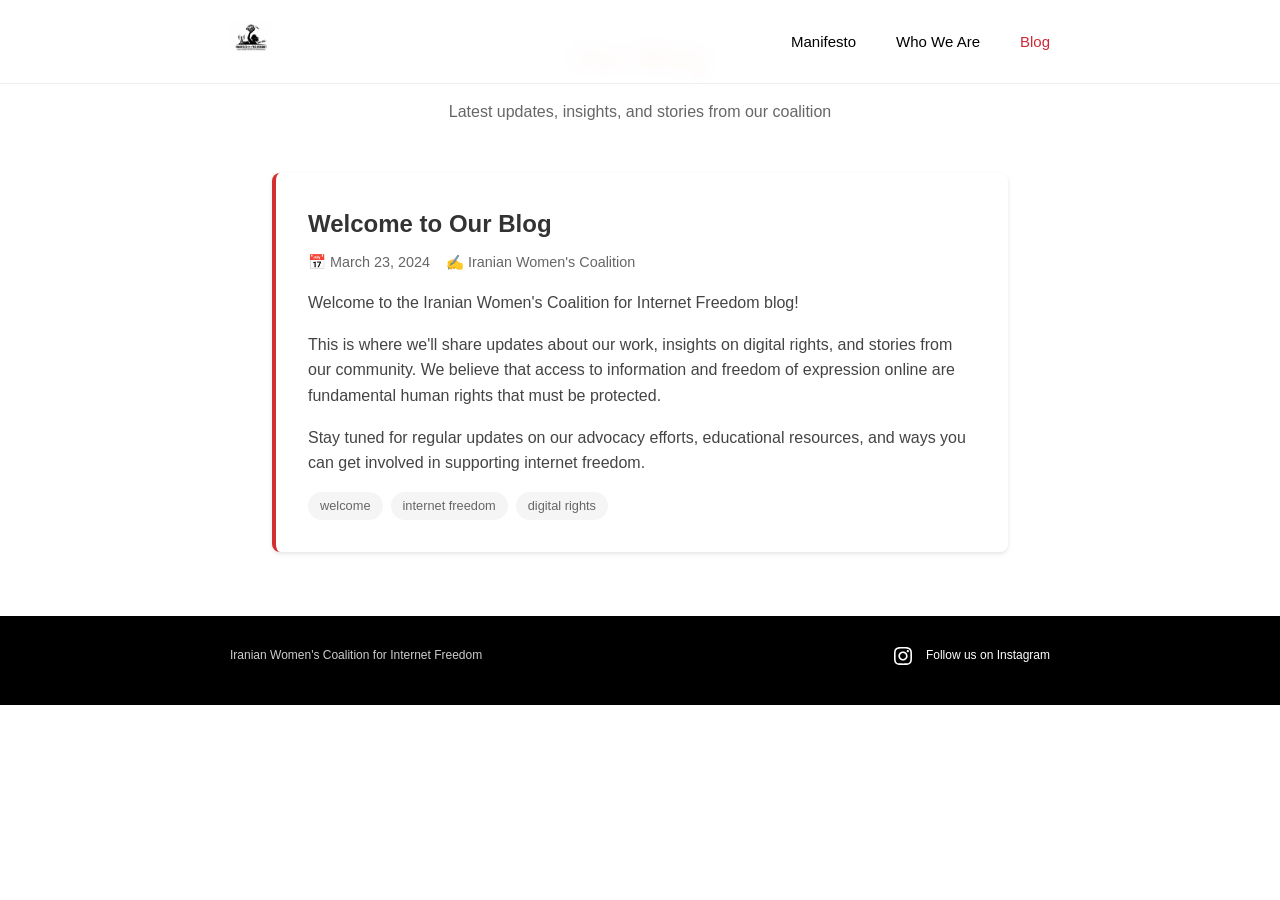
==== blog.html @ d1f53f7b "Add files via upload" ====
<!DOCTYPE html>
<html lang="en">
<head>
    <meta charset="UTF-8">
    <meta name="viewport" content="width=device-width, initial-scale=1.0">
    <title>Blog - Iranian Women's Coalition for Internet Freedom</title>
    <meta name="description" content="Latest updates, news and insights from the Iranian Women's Coalition for Internet Freedom">
    <meta name="keywords" content="Iranian women, internet freedom, digital rights, censorship, surveillance, human rights, blog, updates">
    <meta name="author" content="Iranian Women's Coalition for Internet Freedom">

    <!-- Open Graph / Facebook -->
    <meta property="og:type" content="website">
    <meta property="og:url" content="https://www.iranianwomen4internet.org/blog.html">
    <meta property="og:title" content="Blog - Iranian Women's Coalition for Internet Freedom">
    <meta property="og:description" content="Latest updates, news and insights from the Iranian Women's Coalition for Internet Freedom">
    <meta property="og:image" content="https://www.iranianwomen4internet.org/assets/images/logo.png">
    <meta property="og:site_name" content="Iranian Women's Coalition for Internet Freedom">
    <meta property="og:locale" content="en_US">

    <!-- Twitter -->
    <meta property="twitter:card" content="summary_large_image">
    <meta property="twitter:url" content="https://www.iranianwomen4internet.org/blog.html">
    <meta property="twitter:title" content="Blog - Iranian Women's Coalition for Internet Freedom">
    <meta property="twitter:description" content="Latest updates, news and insights from the Iranian Women's Coalition for Internet Freedom">
    <meta property="twitter:image" content="https://www.iranianwomen4internet.org/assets/images/logo.png">

    <link rel="canonical" href="https://www.iranianwomen4internet.org/blog.html">
    <meta name="robots" content="index, follow">

    <link rel="stylesheet" href="styles.css">
    <style>
        .blog-container {
            max-width: 800px;
            margin: 0 auto;
            padding: 2rem;
        }

        .blog-header {
            text-align: center;
            margin-bottom: 3rem;
        }

        .blog-header h1 {
            color: #d32f2f;
            margin-bottom: 1rem;
        }

        .blog-post {
            background: white;
            border-radius: 8px;
            padding: 2rem;
            margin-bottom: 2rem;
            box-shadow: 0 2px 4px rgba(0,0,0,0.1);
            border-left: 4px solid #d32f2f;
        }

        .blog-post h2 {
            color: #333;
            margin-bottom: 0.5rem;
        }

        .blog-meta {
            color: #666;
            font-size: 0.9rem;
            margin-bottom: 1rem;
            display: flex;
            gap: 1rem;
        }

        .blog-content {
            line-height: 1.6;
            color: #444;
        }

        .blog-content p {
            margin-bottom: 1rem;
        }

        .blog-tags {
            margin-top: 1rem;
            display: flex;
            gap: 0.5rem;
            flex-wrap: wrap;
        }

        .tag {
            background: #f5f5f5;
            color: #666;
            padding: 0.25rem 0.75rem;
            border-radius: 15px;
            font-size: 0.8rem;
        }

        .no-posts {
            text-align: center;
            color: #666;
            font-style: italic;
            padding: 2rem;
        }

        @media (max-width: 768px) {
            .blog-container {
                padding: 1rem;
            }

            .blog-post {
                padding: 1.5rem;
            }
        }
    </style>
</head>
<body>
    <header>
        <nav>
            <div class="nav-container">
                <div class="logo">
                    <a href="index.html">
                        <img src="assets/images/logo.png" alt="Logo" class="logo-img">
                    </a>
                </div>
                <ul class="nav-links">
                    <li><a href="manifesto.html">Manifesto</a></li>
                    <li><a href="who-we-are.html">Who We Are</a></li>
                    <li><a href="blog.html" class="active">Blog</a></li>
                </ul>
            </div>
        </nav>
    </header>

    <main>
        <div class="blog-container">
            <div class="blog-header">
                <h1>Our Blog</h1>
                <p>Latest updates, insights, and stories from our coalition</p>
            </div>

            <div id="blog-posts">
                <div class="no-posts">Loading blog posts...</div>
            </div>
        </div>
    </main>

    <footer>
        <div class="container">
            <div class="footer-content">
                <div class="footer-logo">
                    <p>Iranian Women's Coalition for Internet Freedom</p>
                </div>
                <div class="footer-social">
                    <a href="https://www.instagram.com/zannetazadi/" target="_blank" rel="noopener noreferrer" class="social-link">
                        <svg class="instagram-icon" viewBox="0 0 24 24" width="24" height="24">
                            <path fill="currentColor" d="M12 2.163c3.204 0 3.584.012 4.85.07 3.252.148 4.771 1.691 4.919 4.919.058 1.265.069 1.645.069 4.849 0 3.205-.012 3.584-.069 4.849-.149 3.225-1.664 4.771-4.919 4.919-1.266.058-1.644.07-4.85.07-3.204 0-3.584-.012-4.849-.07-3.26-.149-4.771-1.699-4.919-4.92-.058-1.265-.07-1.644-.07-4.849 0-3.204.013-3.583.07-4.849.149-3.227 1.664-4.771 4.919-4.919 1.266-.057 1.645-.069 4.849-.069zm0-2.163c-3.259 0-3.667.014-4.947.072-4.358.2-6.78 2.618-6.98 6.98-.059 1.281-.073 1.689-.073 4.948 0 3.259.014 3.668.072 4.948.2 4.358 2.618 6.78 6.98 6.98 1.281.058 1.689.072 4.948.072 3.259 0 3.668-.014 4.948-.072 4.354-.2 6.782-2.618 6.979-6.98.059-1.28.073-1.689.073-4.948 0-3.259-.014-3.667-.072-4.947-.196-4.354-2.617-6.78-6.979-6.98-1.281-.059-1.69-.073-4.949-.073zm0 5.838c-3.403 0-6.162 2.759-6.162 6.162s2.759 6.163 6.162 6.163 6.162-2.759 6.162-6.163c0-3.403-2.759-6.162-6.162-6.162zm0 10.162c-2.209 0-4-1.79-4-4 0-2.209 1.791-4 4-4s4 1.791 4 4c0 2.21-1.791 4-4 4zm6.406-11.845c-.796 0-1.441.645-1.441 1.44s.645 1.44 1.441 1.44c.795 0 1.439-.645 1.439-1.44s-.644-1.44-1.439-1.44z"/>
                        </svg>
                        Follow us on Instagram
                    </a>
                </div>
            </div>
        </div>
    </footer>

    <script>
        // Load and display blog posts
        async function loadBlogPosts() {
            try {
                const response = await fetch('assets/data/blog-posts.json');
                if (!response.ok) {
                    throw new Error('Failed to load blog posts');
                }
                const posts = await response.json();
                displayBlogPosts(posts);
            } catch (error) {
                console.error('Error loading blog posts:', error);
                document.getElementById('blog-posts').innerHTML =
                    '<div class="no-posts">No blog posts available at the moment. Check back soon!</div>';
            }
        }

        function displayBlogPosts(posts) {
            const container = document.getElementById('blog-posts');

            if (!posts || posts.length === 0) {
                container.innerHTML = '<div class="no-posts">No blog posts available at the moment. Check back soon!</div>';
                return;
            }

            // Sort posts by date (newest first)
            posts.sort((a, b) => new Date(b.date) - new Date(a.date));

            const postsHTML = posts.map(post => `
                <article class="blog-post">
                    <h2>${escapeHtml(post.title)}</h2>
                    <div class="blog-meta">
                        <span>📅 ${formatDate(post.date)}</span>
                        <span>✍️ ${escapeHtml(post.author)}</span>
                    </div>
                    <div class="blog-content">
                        ${formatContent(post.content)}
                    </div>
                    ${post.tags && post.tags.length > 0 ? `
                        <div class="blog-tags">
                            ${post.tags.map(tag => `<span class="tag">${escapeHtml(tag)}</span>`).join('')}
                        </div>
                    ` : ''}
                </article>
            `).join('');

            container.innerHTML = postsHTML;
        }

        function escapeHtml(text) {
            const div = document.createElement('div');
            div.textContent = text;
            return div.innerHTML;
        }

        function formatDate(dateString) {
            const date = new Date(dateString);
            return date.toLocaleDateString('en-US', {
                year: 'numeric',
                month: 'long',
                day: 'numeric'
            });
        }

        function formatContent(content) {
            // Convert line breaks to paragraphs
            return content.split('\n\n').map(paragraph =>
                `<p>${escapeHtml(paragraph.trim())}</p>`
            ).join('');
        }

        // Load blog posts when page loads
        document.addEventListener('DOMContentLoaded', loadBlogPosts);

        // Header scroll effect
        window.addEventListener('scroll', function() {
            const header = document.querySelector('header');
            if (window.scrollY > 100) {
                header.classList.add('scrolled');
            } else {
                header.classList.remove('scrolled');
            }
        });
    </script>
</body>
</html>
---- styles.css ----
/* Reset and base styles */
* {
    margin: 0;
    padding: 0;
    box-sizing: border-box;
}

:root {
    --primary-color: #000;
    --red-color: #CC2936;
    --text-color: #666;
    --max-width: 900px;
}

html {
    scroll-behavior: smooth;
}

body {
    font-family: -apple-system, BlinkMacSystemFont, "Segoe UI", Roboto, "Helvetica Neue", Arial, sans-serif;
    line-height: 1.6;
    color: var(--text-color);
    background-color: #fff;
    font-weight: 400;
}

.container {
    max-width: var(--max-width);
    margin: 0 auto;
    padding: 0 40px;
}

/* Header and Navigation */
header {
    position: fixed;
    top: 0;
    left: 0;
    right: 0;
    background: rgba(255, 255, 255, 0.95);
    backdrop-filter: blur(10px);
    z-index: 1000;
    border-bottom: 1px solid #eee;
}

.nav-container {
    max-width: var(--max-width);
    margin: 0 auto;
    padding: 20px 40px;
    display: flex;
    justify-content: space-between;
    align-items: center;
}

.logo {
    display: flex;
    align-items: center;
}

.logo-img {
    height: 35px;
    width: auto;
}

.nav-links {
    display: flex;
    list-style: none;
    gap: 40px;
    align-items: center;
}

.nav-links a {
    text-decoration: none;
    color: var(--primary-color);
    font-weight: 500;
    font-size: 15px;
    transition: color 0.3s ease;
}

.nav-links a:hover {
    color: var(--red-color);
}

.instagram-icon {
    width: 18px;
    height: 18px;
    margin-right: 8px;
}

/* Hero Section */
.hero {
    min-height: 60vh;
    display: flex;
    align-items: center;
    justify-content: center;
    text-align: center;
    background: #fff;
    padding: 140px 40px 40px;
}

.hero-content {
    max-width: 800px;
}

.hero-logo {
    width: 400px;
    height: auto;
    margin-bottom: 30px;
}

.hero h1 {
    font-size: 52px;
    font-weight: 800;
    color: var(--primary-color);
    letter-spacing: -2px;
    margin-bottom: 15px;
    text-transform: uppercase;
    line-height: 1.1;
}

.hero h1 .red-text {
    color: var(--red-color);
}

.hero-subtitle {
    font-size: 14px;
    font-weight: 500;
    color: var(--red-color);
    letter-spacing: 1px;
    text-transform: uppercase;
    margin-bottom: 30px;
}

/* Homepage specific - more space before footer */
.hero {
    margin-bottom: 120px;
}

.cta-button {
    display: inline-block;
    padding: 16px 32px;
    background: var(--primary-color);
    color: white;
    text-decoration: none;
    font-weight: 500;
    font-size: 15px;
    text-transform: uppercase;
    letter-spacing: 1px;
    transition: all 0.3s ease;
}

.cta-button:hover {
    background: var(--red-color);
}

/* Content Sections */
section {
    padding: 60px 0;
}

.manifesto-section {
    background: #fff;
}

.about-section {
    background: #fafafa;
}

.support-section {
    background: #fff;
}

section h2 {
    font-size: 32px;
    font-weight: 700;
    text-align: center;
    margin-bottom: 60px;
    color: var(--primary-color);
    text-transform: uppercase;
    letter-spacing: 1px;
}

.manifesto-content,
.about-content,
.support-content {
    max-width: 700px;
    margin: 0 auto;
    text-align: left;
}

.manifesto-content p,
.about-content p,
.support-content p {
    font-size: 18px;
    line-height: 1.7;
    margin-bottom: 24px;
    color: var(--text-color);
}

.manifesto-content h3,
.about-content h3,
.support-content h3 {
    font-size: 24px;
    font-weight: 600;
    color: var(--primary-color);
    margin: 40px 0 20px;
}

/* Manifesto bullet points styling */
.manifesto-principles {
    margin: 30px 0;
    padding-left: 0;
    list-style: none;
}

.manifesto-principles li {
    font-size: 18px;
    line-height: 1.7;
    margin-bottom: 20px;
    color: var(--text-color);
    padding-left: 20px;
    position: relative;
}

.manifesto-principles li:before {
    content: "•";
    color: var(--primary-color);
    font-size: 20px;
    position: absolute;
    left: 0;
    top: 0;
}

.manifesto-paragraph {
    margin-top: 30px;
    margin-bottom: 30px;
}

/* Manifesto initiated by links */
.manifesto-content ul li a {
    color: var(--primary-color);
    text-decoration: none;
    font-weight: 600;
    transition: color 0.3s ease;
}

.manifesto-content ul li a:hover {
    color: var(--red-color);
}

.support-content ul {
    margin: 20px 0;
    padding-left: 20px;
}

.support-content li {
    font-size: 18px;
    line-height: 1.7;
    margin-bottom: 12px;
    color: var(--text-color);
}

/* Footer */
footer {
    background: var(--primary-color);
    color: white;
    padding: 30px 0 20px;
}

.footer-content {
    display: flex;
    justify-content: space-between;
    align-items: center;
    margin-bottom: 20px;
}

.footer-logo p {
    font-weight: 400;
    font-size: 12px;
    color: #ccc;
}

.footer-social .social-link {
    display: flex;
    align-items: center;
    gap: 6px;
    color: white;
    text-decoration: none;
    font-weight: 400;
    font-size: 12px;
    transition: color 0.3s ease;
}

.footer-social .social-link:hover {
    color: var(--red-color);
}


/* Responsive Design */
@media (max-width: 768px) {
    .container {
        padding: 0 15px;
    }

    .nav-container {
        padding: 5px 15px;
        flex-direction: column;
        gap: 5px;
    }

    .nav-links {
        gap: 8px;
        flex-wrap: nowrap;
        justify-content: center;
        font-size: 12px;
    }

    .nav-links a {
        padding: 5px 6px;
        white-space: nowrap;
    }

    .hero {
        padding: 100px 15px 40px;
        min-height: auto;
    }

    .hero-content {
        max-width: 100%;
    }

    .hero-logo {
        width: 180px;
        margin-bottom: 20px;
    }

    .hero h1 {
        font-size: 28px;
        line-height: 1.2;
        margin-bottom: 15px;
    }

    .hero-subtitle {
        font-size: 12px;
        margin-bottom: 25px;
    }

    .cta-button {
        padding: 12px 24px;
        font-size: 14px;
    }

    /* Content pages mobile fixes */
    .manifesto-page,
    .about-page,
    .support-page {
        padding: 120px 0 80px;
    }

    .manifesto-page h1,
    .about-page h1,
    .support-page h1 {
        font-size: 28px;
        margin-bottom: 30px;
        padding: 0 15px;
        margin-top: 20px;
    }

    .manifesto-content,
    .about-content,
    .support-content {
        padding: 0 15px;
    }

    .manifesto-content h3,
    .about-content h3 {
        font-size: 20px;
        margin: 30px 0 15px;
    }

    .manifesto-content p,
    .about-content p,
    .support-content p {
        font-size: 16px;
        line-height: 1.6;
        margin-bottom: 20px;
    }

    .manifesto-principles li {
        font-size: 16px;
        line-height: 1.6;
        margin-bottom: 15px;
        padding-left: 15px;
    }

    .about-description {
        font-size: 16px;
        margin: 30px 0 40px;
    }

    .initiator {
        margin-bottom: 15px;
        padding-bottom: 15px;
    }

    .initiator h4 a {
        font-size: 16px;
    }

    .initiator p {
        font-size: 14px;
    }

    .manifesto-actions,
    .about-actions,
    .support-actions {
        margin-top: 40px;
        padding: 0 15px;
        display: flex;
        flex-direction: column;
        gap: 20px;
    }

    .manifesto-actions .cta-button,
    .about-actions .cta-button,
    .support-actions .cta-button {
        margin: 0;
        width: 100%;
        text-align: center;
        box-sizing: border-box;
    }

    .footer-content {
        flex-direction: column;
        gap: 15px;
        text-align: center;
    }

    footer {
        padding: 20px 0 15px;
    }
}

/* Smooth animations */
a {
    transition: color 0.3s ease;
}

/* Content Pages */
.manifesto-page,
.about-page,
.support-page {
    padding: 140px 0 100px;
    background: #fff;
}

.manifesto-page h1,
.about-page h1,
.support-page h1 {
    font-size: 48px;
    font-weight: 800;
    color: var(--primary-color);
    text-align: center;
    margin-bottom: 10px;
    text-transform: uppercase;
    letter-spacing: -2px;
    line-height: 1.1;
}

.manifesto-subtitle {
    font-size: 14px;
    font-weight: 500;
    color: var(--red-color);
    text-align: center;
    text-transform: uppercase;
    letter-spacing: 1px;
    margin-bottom: 60px;
}

.manifesto-actions,
.about-actions,
.support-actions {
    text-align: center;
    margin-top: 60px;
}

.manifesto-actions .cta-button,
.about-actions .cta-button,
.support-actions .cta-button {
    margin: 0 10px;
}

.support-list {
    margin: 20px 0;
    padding-left: 20px;
}

.support-list li {
    font-size: 18px;
    line-height: 1.7;
    margin-bottom: 12px;
    color: var(--text-color);
}

/* Who We Are page styling */
.about-description {
    font-size: 18px;
    font-style: normal;
    color: var(--text-color);
    margin: 40px 0 50px;
    line-height: 1.7;
}

.initiators {
    margin-top: 30px;
}

.initiator {
    margin-bottom: 20px;
    padding-bottom: 15px;
}

.initiator:not(:last-child) {
    border-bottom: 1px solid #eee;
}

.initiator h4 {
    margin-bottom: 5px;
}

.initiator h4 a {
    color: var(--primary-color);
    text-decoration: none;
    font-size: 18px;
    font-weight: 600;
    transition: color 0.3s ease;
}

.initiator h4 a:hover {
    color: var(--red-color);
}

.initiator p {
    color: var(--text-light);
    font-size: 18px;
    margin: 0;
}

.initiator p a {
    color: var(--primary-color);
    text-decoration: none;
    font-weight: 500;
    transition: color 0.3s ease;
}

.initiator p a:hover {
    color: var(--red-color);
}

.cta-button.secondary {
    background: transparent;
    color: var(--primary-color);
    border: 2px solid var(--primary-color);
}

.cta-button.secondary:hover {
    background: var(--primary-color);
    color: white;
}

.nav-links .active {
    color: var(--red-color) !important;
}

/* Focus styles for accessibility */
a:focus,
button:focus {
    outline: 2px solid var(--red-color);
    outline-offset: 2px;
}
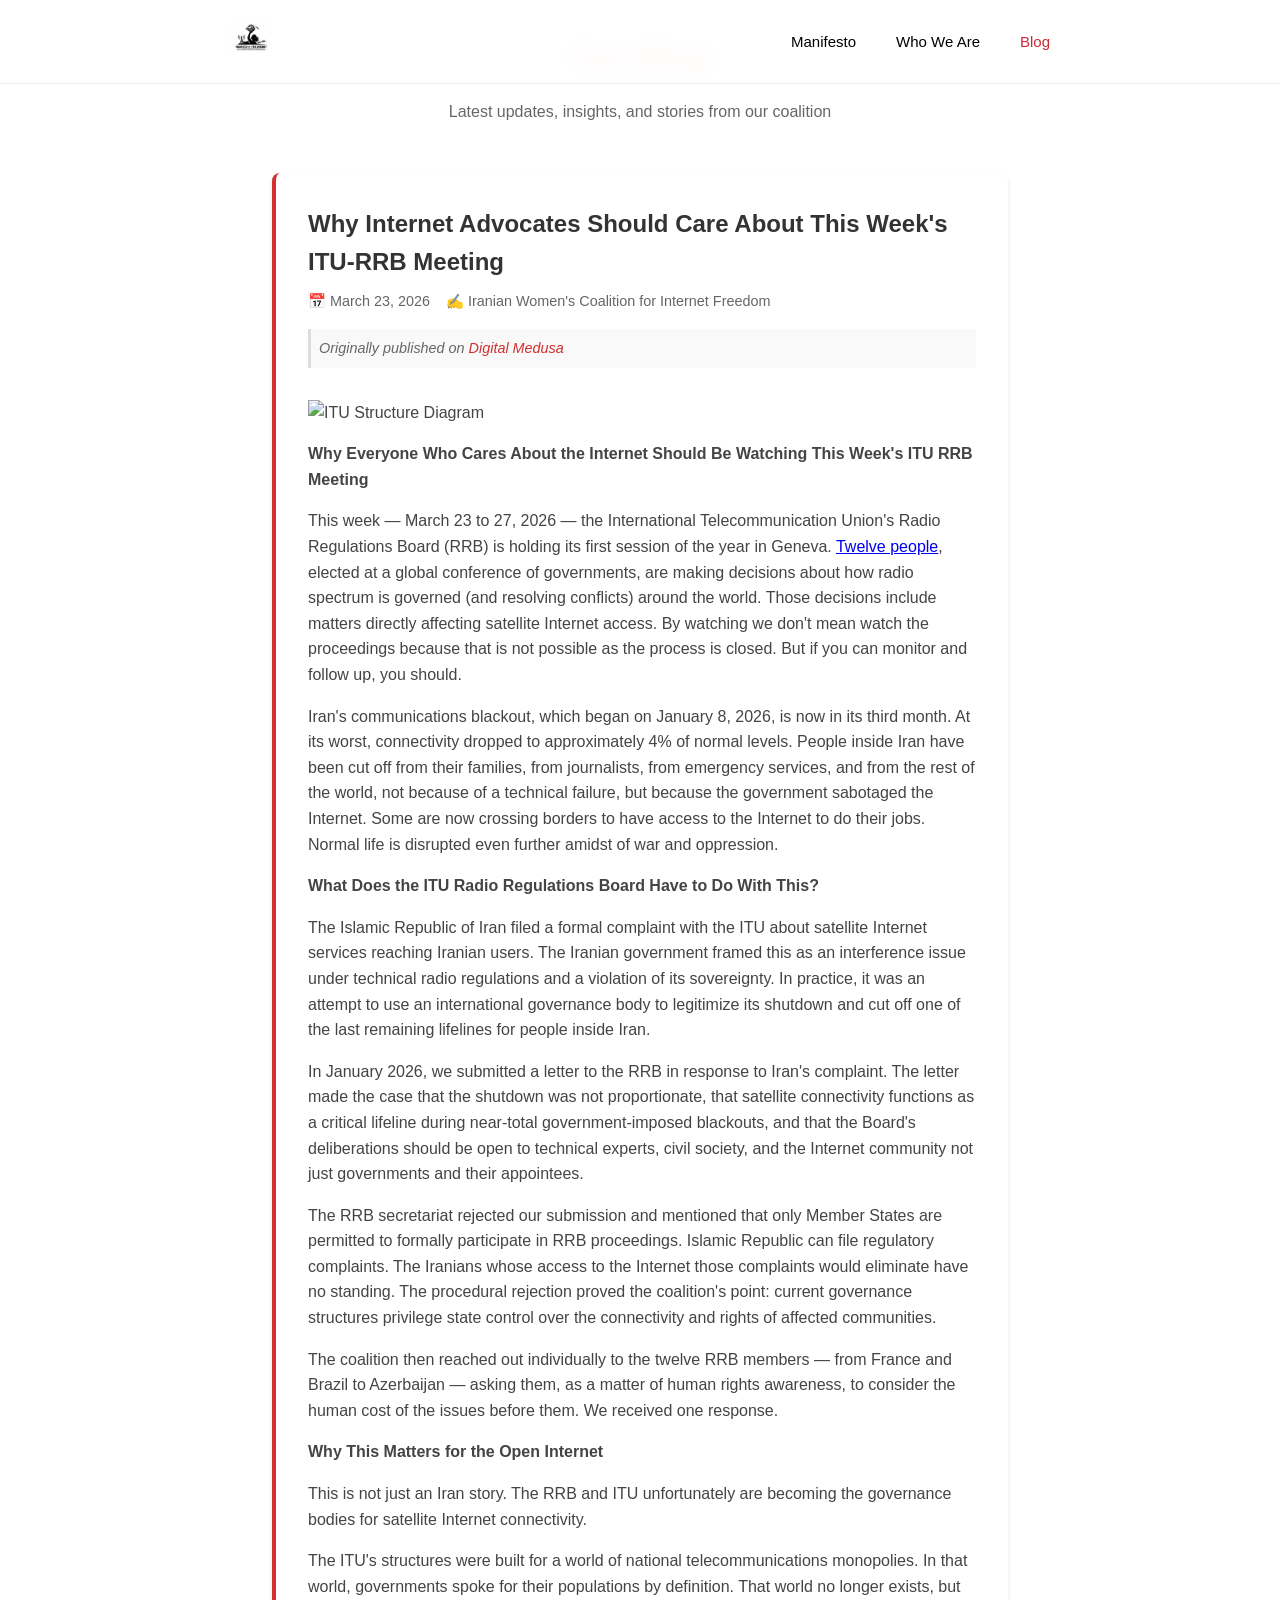
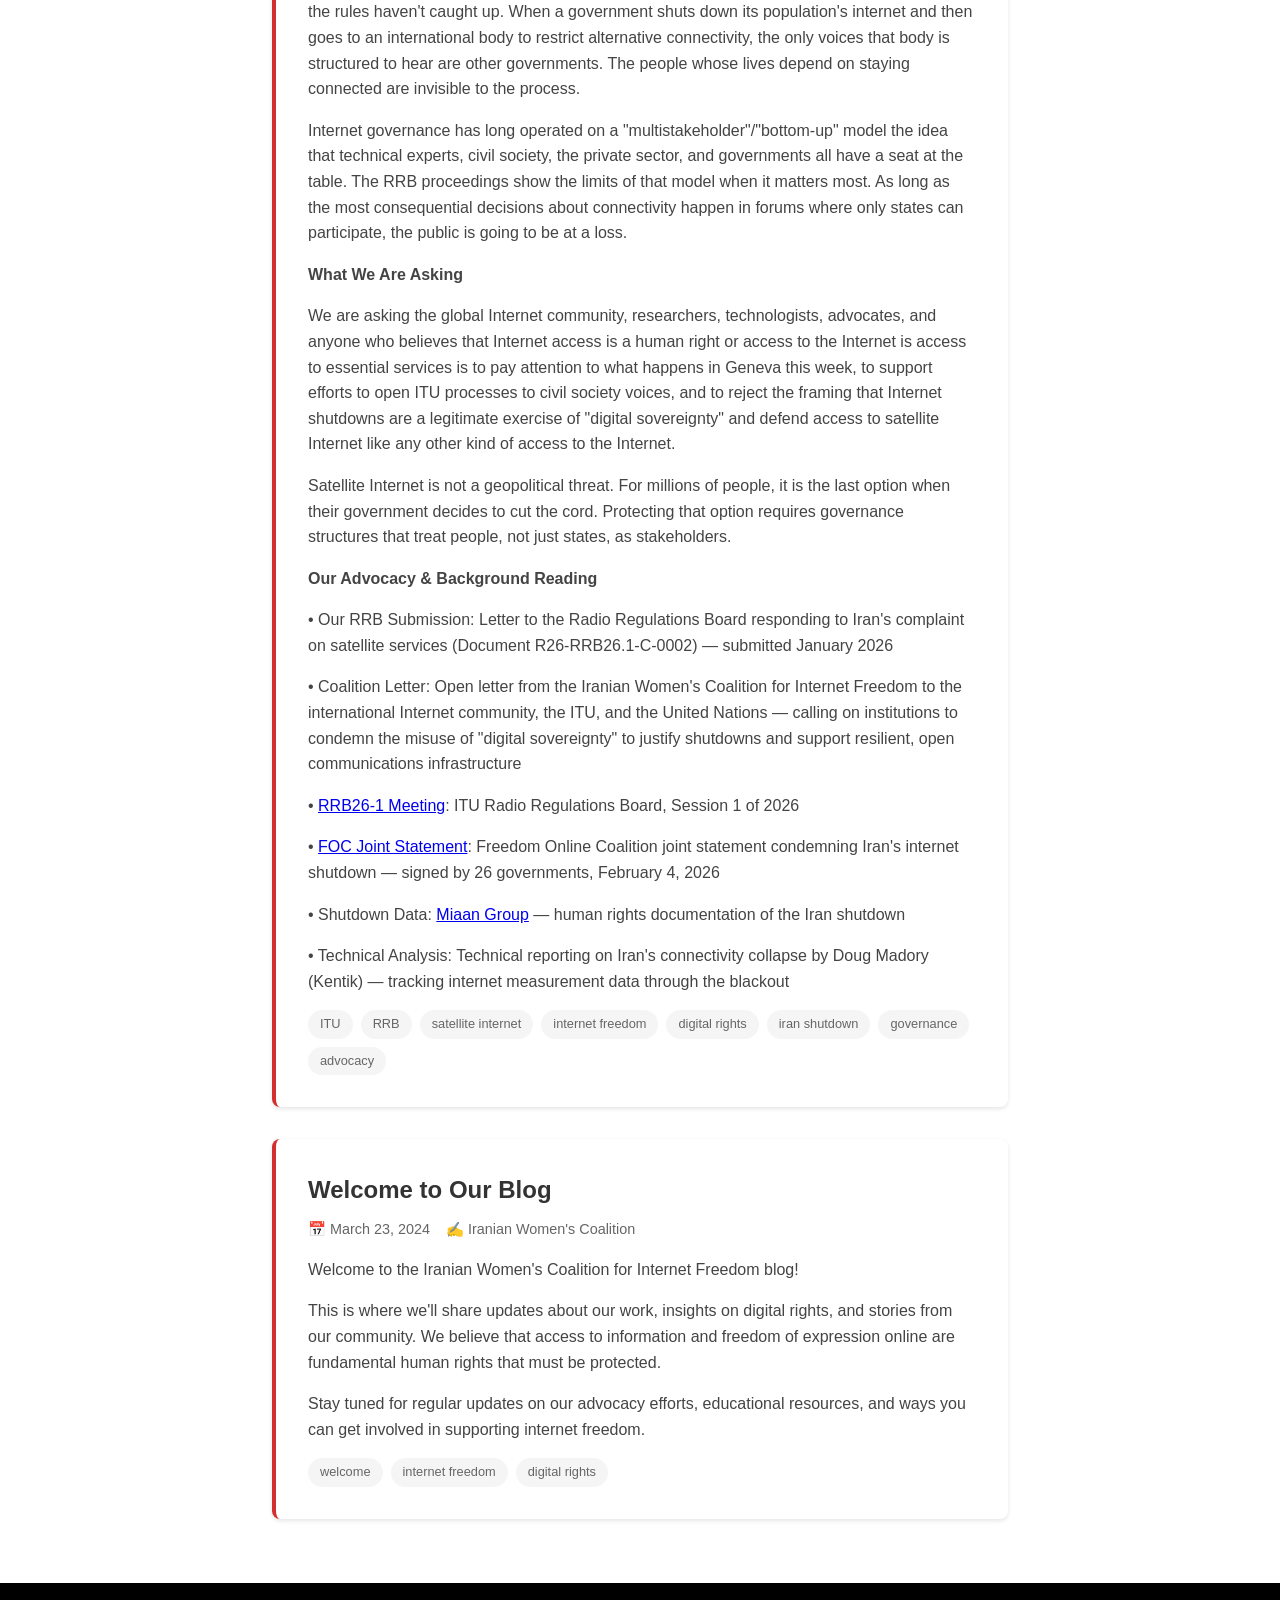
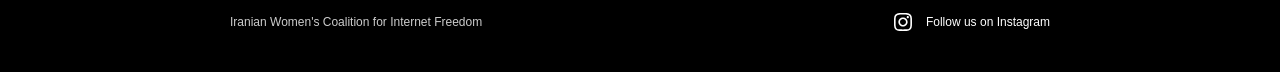
==== commit 257e2213: "Add files via upload" ====
--- a/blog.html
+++ b/blog.html
@@ -89,6 +89,25 @@
             padding: 0.25rem 0.75rem;
             border-radius: 15px;
             font-size: 0.8rem;
+        }
+
+        .originally-published {
+            font-style: italic;
+            color: #666;
+            font-size: 0.9rem;
+            margin-bottom: 1rem;
+            padding: 0.5rem;
+            background: #f9f9f9;
+            border-left: 3px solid #ddd;
+        }
+
+        .originally-published a {
+            color: #d32f2f;
+            text-decoration: none;
+        }
+
+        .originally-published a:hover {
+            text-decoration: underline;
         }
 
         .no-posts {
@@ -193,6 +212,11 @@
                         <span>📅 ${formatDate(post.date)}</span>
                         <span>✍️ ${escapeHtml(post.author)}</span>
                     </div>
+                    ${post.originallyPublished ? `
+                        <div class="originally-published">
+                            Originally published on <a href="${post.originallyPublished.url}" target="_blank" rel="noopener noreferrer">${post.originallyPublished.site}</a>
+                        </div>
+                    ` : ''}
                     <div class="blog-content">
                         ${formatContent(post.content)}
                     </div>
@@ -223,10 +247,28 @@
         }
 
         function formatContent(content) {
+            // Handle markdown-style formatting
+            let formatted = content;
+
+            // Convert images: ![alt](src) -> <img>
+            formatted = formatted.replace(/!\[([^\]]*)\]\(([^)]+)\)/g,
+                '<img src="$2" alt="$1" style="max-width: 100%; height: auto; margin: 1rem 0;" />');
+
+            // Convert links: [text](url) -> <a>
+            formatted = formatted.replace(/\[([^\]]+)\]\(([^)]+)\)/g,
+                '<a href="$2" target="_blank" rel="noopener noreferrer">$1</a>');
+
+            // Convert bold: **text** -> <strong>
+            formatted = formatted.replace(/\*\*([^*]+)\*\*/g, '<strong>$1</strong>');
+
             // Convert line breaks to paragraphs
-            return content.split('\n\n').map(paragraph =>
-                `<p>${escapeHtml(paragraph.trim())}</p>`
-            ).join('');
+            return formatted.split('\n\n').map(paragraph => {
+                const trimmed = paragraph.trim();
+                if (trimmed.startsWith('<img')) {
+                    return trimmed; // Don't wrap images in paragraphs
+                }
+                return `<p>${trimmed}</p>`;
+            }).join('');
         }
 
         // Load blog posts when page loads
